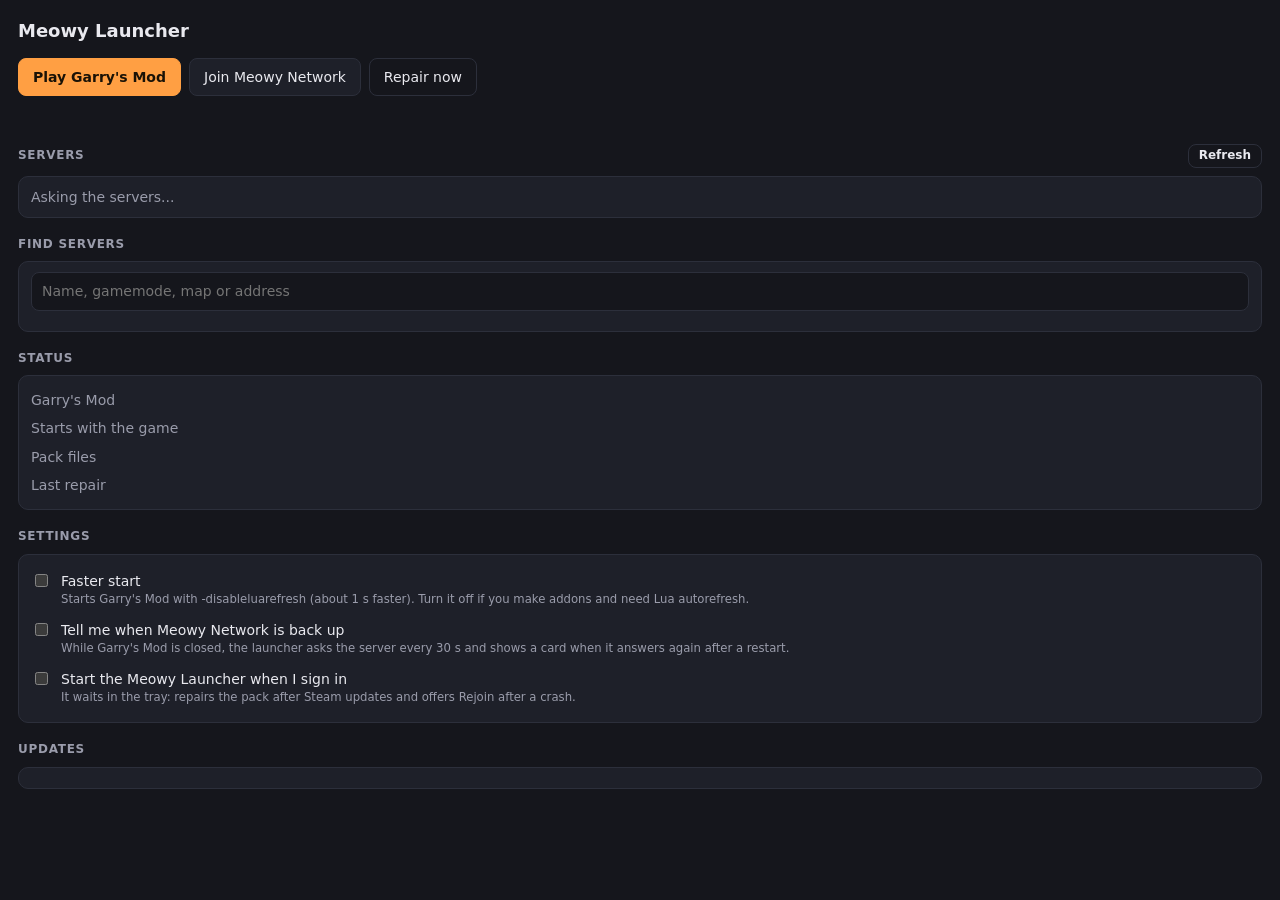
==== launcher/ui/index.html @ 8e2109b3 "Launcher: obey the pack's signed policy (K1) core/src/policy.rs mirrors src/policy.cpp: the same str" ====
<!doctype html>
<html lang="en">
<head>
  <meta charset="utf-8">
  <title>Meowy Launcher</title>
  <link rel="stylesheet" href="style.css">
  <script src="servers_view.js" defer></script>
  <script src="main.js" defer></script>
</head>
<body>
  <h1>Meowy Launcher</h1>
  <p class="sub" id="version"></p>
  <p class="notice" id="notice" role="status" hidden></p>

  <div class="actions">
    <button class="primary" id="play">Play Garry's Mod</button>
    <button id="join">Join Meowy Network</button>
    <button class="ghost" id="repair">Repair now</button>
  </div>
  <div id="message" role="status"></div>

  <h2>Servers <button class="ghost small" id="refresh" title="Ask the servers again">Refresh</button></h2>
  <div class="panel servers" id="servers"><span class="muted">Asking the servers...</span></div>

  <h2>Find servers</h2>
  <div class="panel">
    <input type="search" id="find" placeholder="Name, gamemode, map or address" autocomplete="off" spellcheck="false" maxlength="100">
    <small class="muted" id="find-info"></small>
    <div class="servers" id="found"></div>
  </div>

  <h2>Status</h2>
  <div class="panel">
    <div class="row"><span class="k">Garry's Mod</span><span class="v" id="game"></span></div>
    <div class="row"><span class="k">Starts with the game</span><span class="v" id="line"></span></div>
    <div class="row"><span class="k">Pack files</span><span class="v" id="modules"></span></div>
    <div class="row"><span class="k">Last repair</span><span class="v" id="last"></span></div>
  </div>

  <h2>Settings</h2>
  <div class="panel">
    <label class="toggle">
      <input type="checkbox" id="lua-refresh">
      <span>Faster start
        <small>Starts Garry's Mod with -disableluarefresh (about 1 s faster). Turn it off if you make addons and need Lua autorefresh.</small>
      </span>
    </label>
    <label class="toggle">
      <input type="checkbox" id="back-up">
      <span>Tell me when Meowy Network is back up
        <small>While Garry's Mod is closed, the launcher asks the server every 30 s and shows a card when it answers again after a restart.</small>
      </span>
    </label>
    <label class="toggle">
      <input type="checkbox" id="sign-in">
      <span>Start the Meowy Launcher when I sign in
        <small>It waits in the tray: repairs the pack after Steam updates and offers Rejoin after a crash.</small>
      </span>
    </label>
  </div>

  <h2>Updates</h2>
  <div class="panel"><span id="updates"></span></div>
</body>
</html>
---- launcher/ui/style.css ----
:root {
  --bg: #15161c;
  --panel: #1e2029;
  --line: #2c2f3b;
  --text: #e9e9ef;
  --muted: #9a9cab;
  --accent: #ff9f43;
  --accent-text: #1a1206;
  --ok: #5fd38d;
  --warn: #ffcc66;
  --bad: #ff6b6b;
  color-scheme: dark;
}

* { box-sizing: border-box; }

html, body {
  margin: 0;
  background: var(--bg);
  color: var(--text);
  font: 14px/1.45 "Segoe UI", system-ui, sans-serif;
  user-select: none;
}

body { padding: 18px; }

h1 { font-size: 18px; margin: 0 0 2px; }
h2 { font-size: 12px; text-transform: uppercase; letter-spacing: .06em; color: var(--muted); margin: 18px 0 8px; }
.sub { color: var(--muted); font-size: 12px; margin: 0; }

.panel {
  background: var(--panel);
  border: 1px solid var(--line);
  border-radius: 10px;
  padding: 10px 12px;
}

.row { display: flex; justify-content: space-between; gap: 12px; padding: 4px 0; }
.row .k { color: var(--muted); }
.row .v { text-align: right; overflow-wrap: anywhere; }
.ok { color: var(--ok); }
.warn { color: var(--warn); }
.bad { color: var(--bad); }

.actions { display: flex; gap: 8px; margin-top: 14px; flex-wrap: wrap; }

button {
  font: inherit;
  border: 1px solid var(--line);
  background: var(--panel);
  color: var(--text);
  border-radius: 8px;
  padding: 8px 14px;
  cursor: pointer;
}
button:hover { border-color: #444859; }
button:disabled { opacity: .5; cursor: default; }
button.primary { background: var(--accent); color: var(--accent-text); border-color: var(--accent); font-weight: 600; }
button.ghost { background: transparent; }
button:focus-visible { outline: 2px solid var(--accent); outline-offset: 2px; }

label.toggle { display: flex; gap: 10px; align-items: flex-start; padding: 6px 0; cursor: pointer; }
label.toggle input { margin-top: 3px; accent-color: var(--accent); }
label.toggle small { display: block; color: var(--muted); }

#message { min-height: 20px; margin-top: 10px; color: var(--muted); }

html { overflow-y: auto; }
.muted { color: var(--muted); }
h2 { display: flex; align-items: center; justify-content: space-between; }
button.small { padding: 2px 10px; font-size: 12px; text-transform: none; letter-spacing: 0; }
.server { display: flex; align-items: center; justify-content: space-between; gap: 10px; padding: 6px 0; }
.server + .server { border-top: 1px solid var(--line); }
.server .name { overflow-wrap: anywhere; }
.server small { color: var(--muted); }
.server.down .name { color: var(--muted); }
.server button { flex: none; padding: 6px 12px; }
input[type="search"] {
  width: 100%;
  font: inherit;
  color: var(--text);
  background: var(--bg);
  border: 1px solid var(--line);
  border-radius: 8px;
  padding: 8px 10px;
  margin-bottom: 6px;
  user-select: text;
}
input[type="search"]:focus { outline: 2px solid var(--accent); outline-offset: 1px; }
#found { max-height: 360px; overflow-y: auto; margin-top: 4px; }

/* The card window */
body.card { padding: 16px 18px; }
.card h1 { font-size: 16px; }
.card p { margin: 6px 0 0; color: var(--muted); overflow-wrap: anywhere; }
.card .actions { position: fixed; left: 18px; right: 18px; bottom: 16px; justify-content: flex-end; margin: 0; }

.notice { margin: 10px 0 0; padding: 8px 10px; border-radius: 8px; background: #3a2d12; color: var(--warn); }
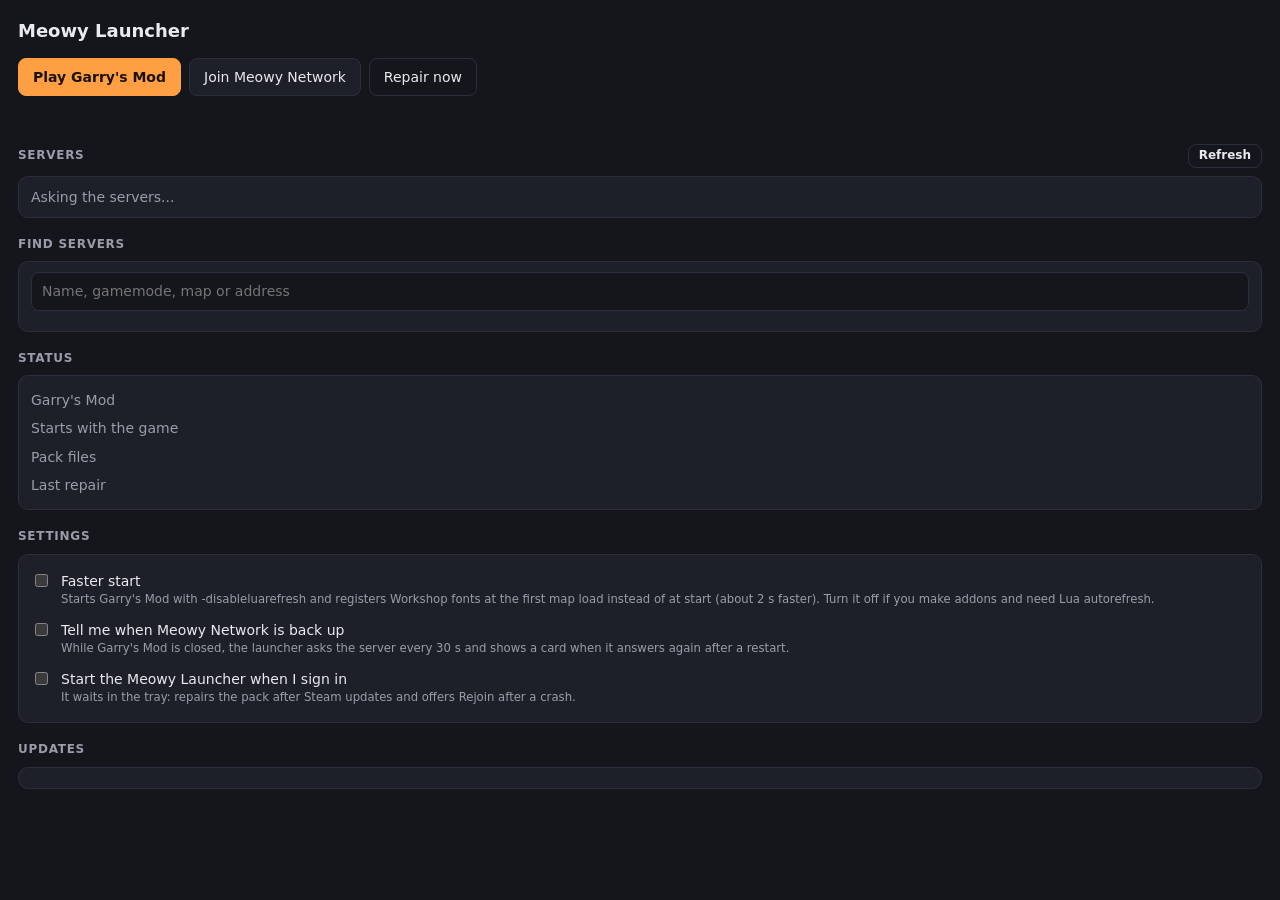
==== commit 31c4fafa: "Merge main (the launcher's policy) into lazy fonts" ====
--- a/launcher/ui/index.html
+++ b/launcher/ui/index.html
@@ -42,7 +42,7 @@
     <label class="toggle">
       <input type="checkbox" id="lua-refresh">
       <span>Faster start
-        <small>Starts Garry's Mod with -disableluarefresh (about 1 s faster). Turn it off if you make addons and need Lua autorefresh.</small>
+        <small>Starts Garry's Mod with -disableluarefresh and registers Workshop fonts at the first map load instead of at start (about 2 s faster). Turn it off if you make addons and need Lua autorefresh.</small>
       </span>
     </label>
     <label class="toggle">
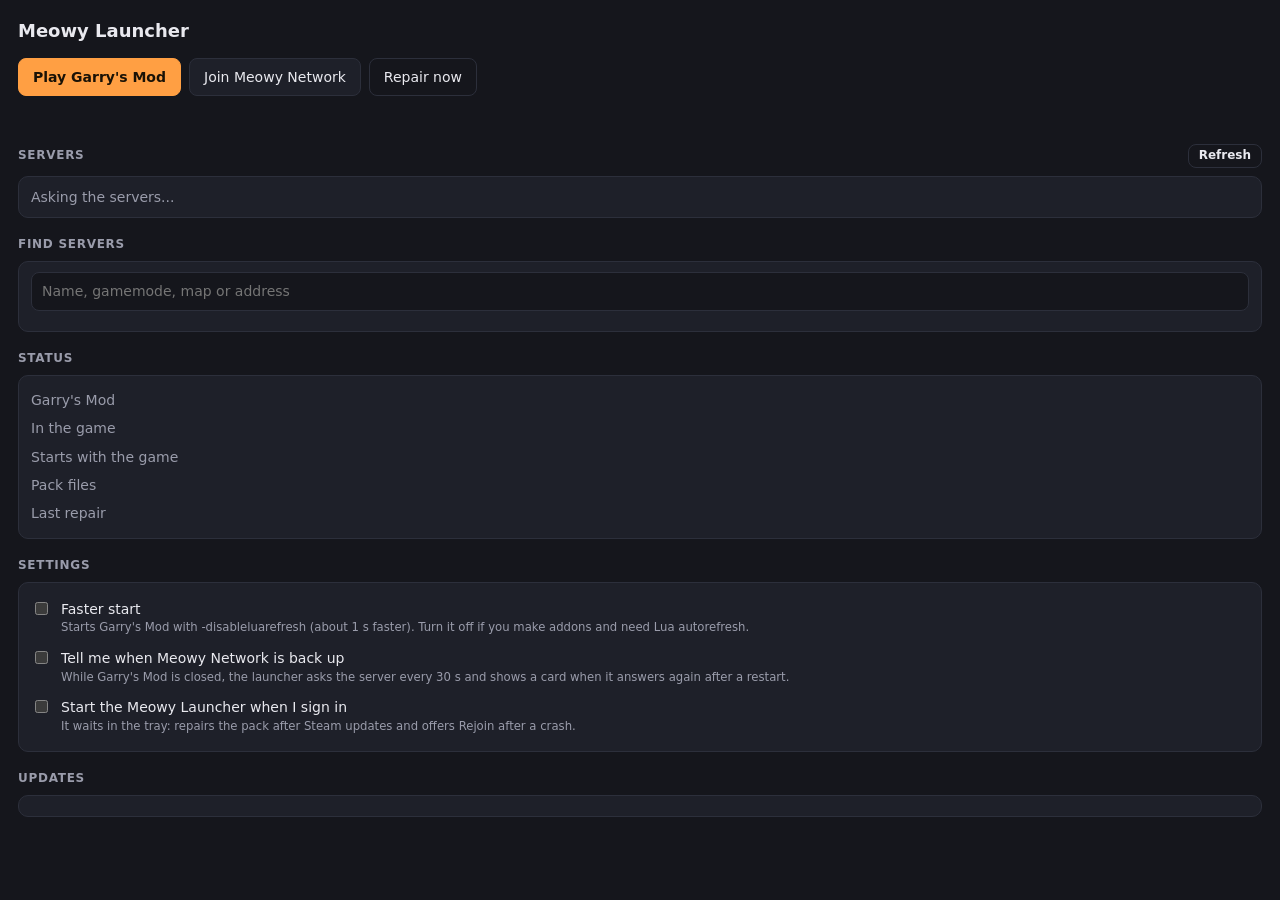
==== commit c04dc071: "Merge main (the launcher's policy) into the pipe" ====
--- a/launcher/ui/index.html
+++ b/launcher/ui/index.html
@@ -32,6 +32,7 @@
   <h2>Status</h2>
   <div class="panel">
     <div class="row"><span class="k">Garry's Mod</span><span class="v" id="game"></span></div>
+    <div class="row"><span class="k">In the game</span><span class="v" id="pack"></span></div>
     <div class="row"><span class="k">Starts with the game</span><span class="v" id="line"></span></div>
     <div class="row"><span class="k">Pack files</span><span class="v" id="modules"></span></div>
     <div class="row"><span class="k">Last repair</span><span class="v" id="last"></span></div>
@@ -42,7 +43,7 @@
     <label class="toggle">
       <input type="checkbox" id="lua-refresh">
       <span>Faster start
-        <small>Starts Garry's Mod with -disableluarefresh and registers Workshop fonts at the first map load instead of at start (about 2 s faster). Turn it off if you make addons and need Lua autorefresh.</small>
+        <small>Starts Garry's Mod with -disableluarefresh (about 1 s faster). Turn it off if you make addons and need Lua autorefresh.</small>
       </span>
     </label>
     <label class="toggle">
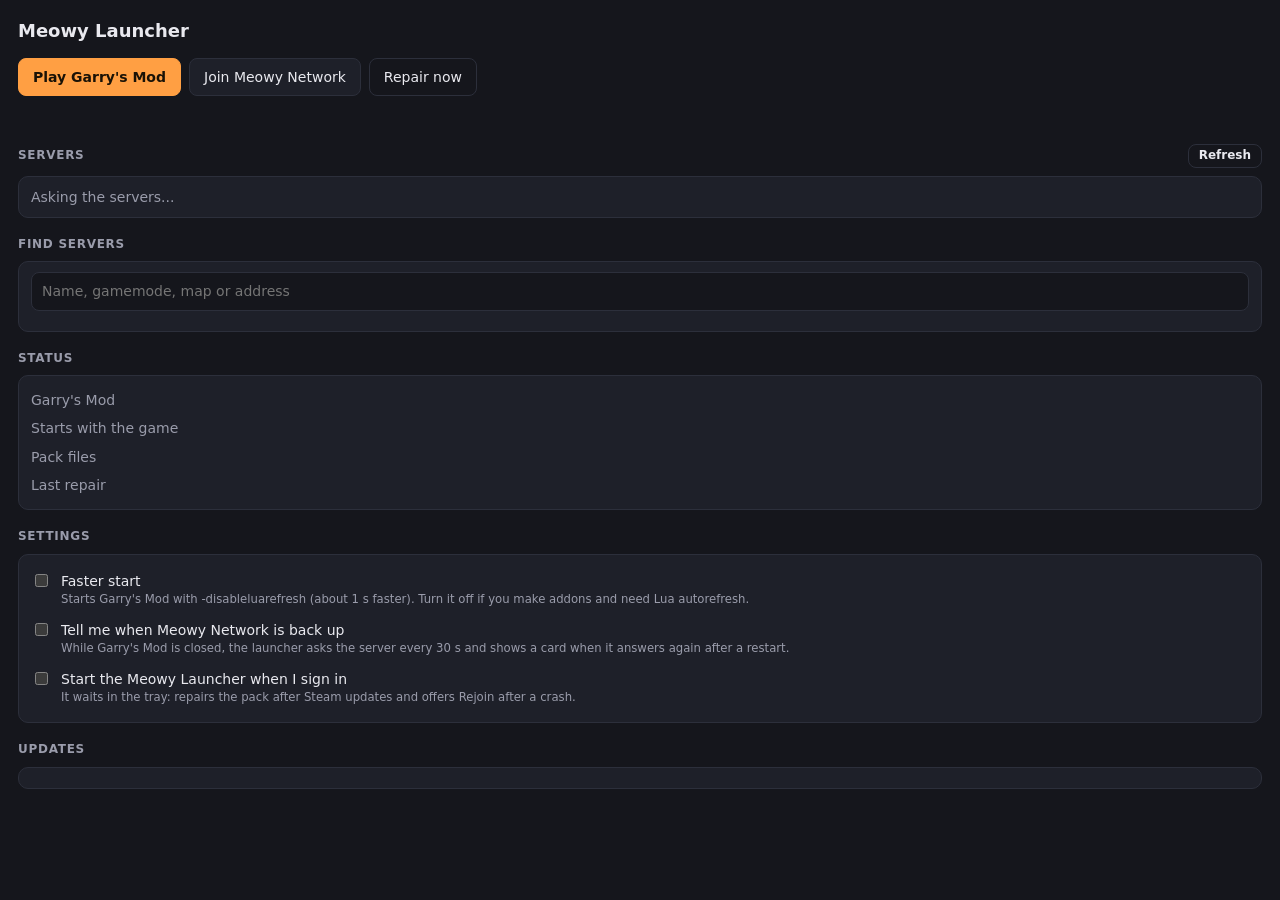
==== commit 3d083bcb: "Launcher: stage the pack's signed updates while the game is closed (U1) core/src/release.rs and core" ====
--- a/launcher/ui/index.html
+++ b/launcher/ui/index.html
@@ -32,7 +32,6 @@
   <h2>Status</h2>
   <div class="panel">
     <div class="row"><span class="k">Garry's Mod</span><span class="v" id="game"></span></div>
-    <div class="row"><span class="k">In the game</span><span class="v" id="pack"></span></div>
     <div class="row"><span class="k">Starts with the game</span><span class="v" id="line"></span></div>
     <div class="row"><span class="k">Pack files</span><span class="v" id="modules"></span></div>
     <div class="row"><span class="k">Last repair</span><span class="v" id="last"></span></div>
@@ -61,6 +60,6 @@
   </div>
 
   <h2>Updates</h2>
-  <div class="panel"><span id="updates"></span></div>
+  <div class="panel" id="updates"></div>
 </body>
 </html>
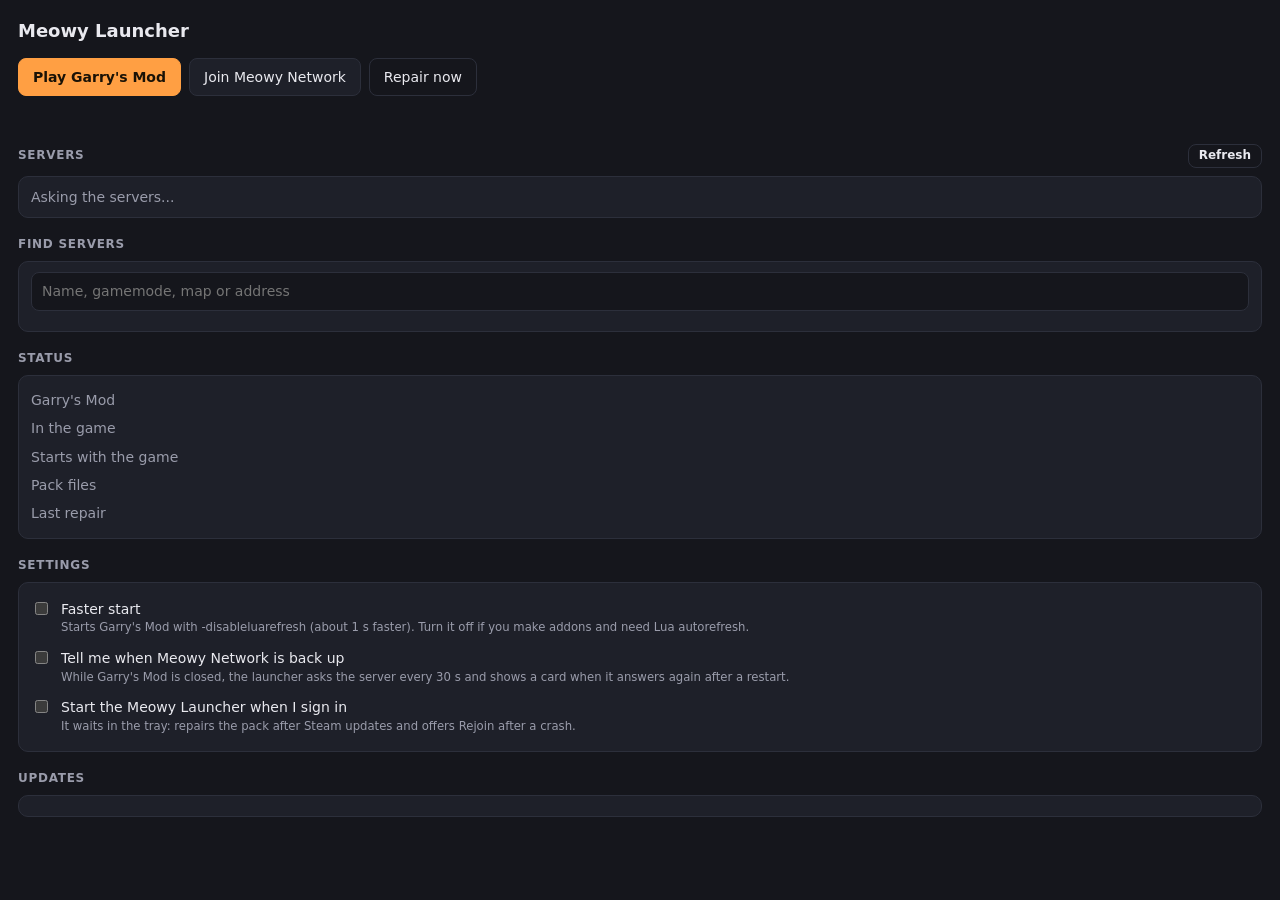
==== commit c21759c4: "Merge main (the launcher's updater) into the pipe" ====
--- a/launcher/ui/index.html
+++ b/launcher/ui/index.html
@@ -32,6 +32,7 @@
   <h2>Status</h2>
   <div class="panel">
     <div class="row"><span class="k">Garry's Mod</span><span class="v" id="game"></span></div>
+    <div class="row"><span class="k">In the game</span><span class="v" id="pack"></span></div>
     <div class="row"><span class="k">Starts with the game</span><span class="v" id="line"></span></div>
     <div class="row"><span class="k">Pack files</span><span class="v" id="modules"></span></div>
     <div class="row"><span class="k">Last repair</span><span class="v" id="last"></span></div>
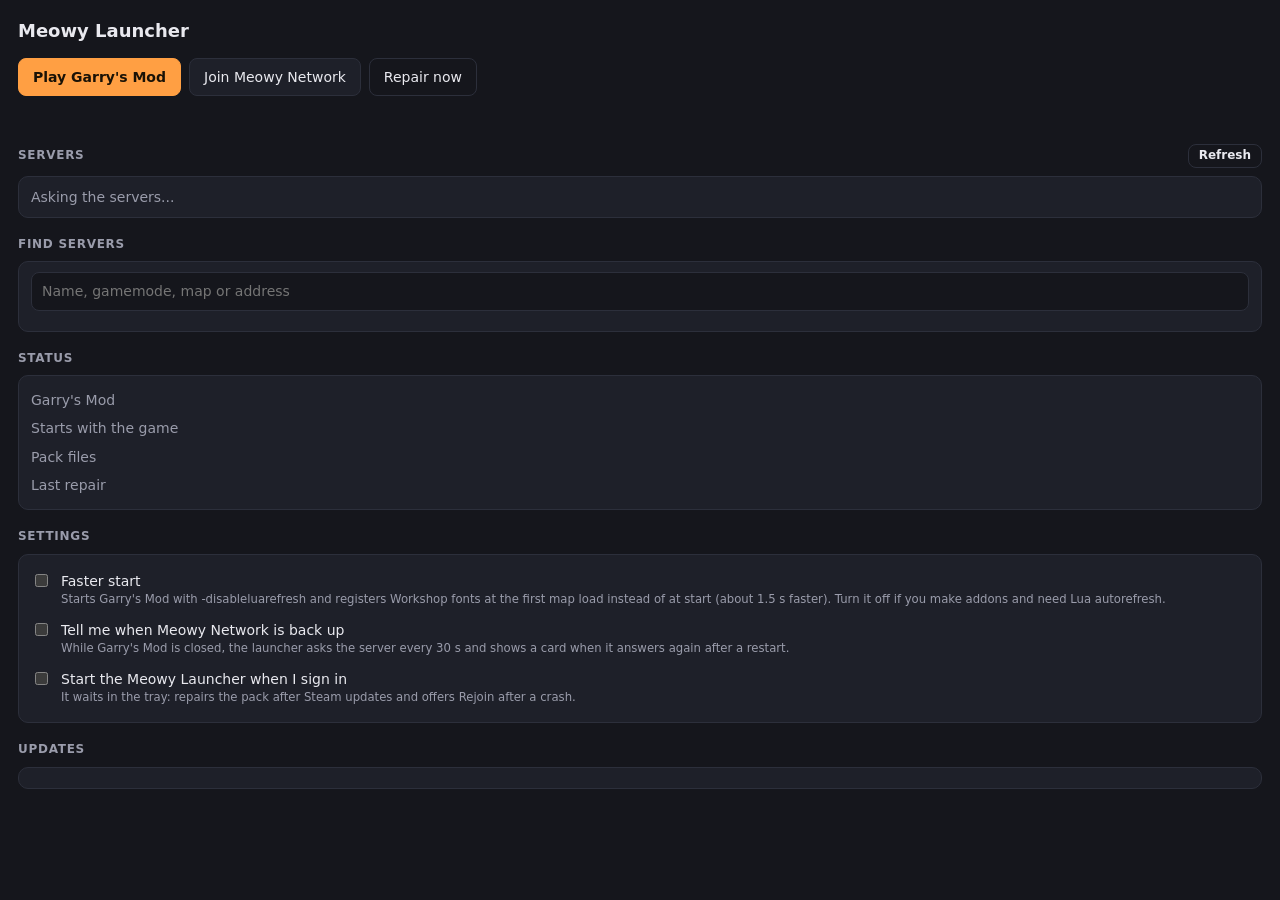
==== commit 86afef8c: "Lazy fonts: Faster start says about 1.5 s, as measured" ====
--- a/launcher/ui/index.html
+++ b/launcher/ui/index.html
@@ -32,7 +32,6 @@
   <h2>Status</h2>
   <div class="panel">
     <div class="row"><span class="k">Garry's Mod</span><span class="v" id="game"></span></div>
-    <div class="row"><span class="k">In the game</span><span class="v" id="pack"></span></div>
     <div class="row"><span class="k">Starts with the game</span><span class="v" id="line"></span></div>
     <div class="row"><span class="k">Pack files</span><span class="v" id="modules"></span></div>
     <div class="row"><span class="k">Last repair</span><span class="v" id="last"></span></div>
@@ -43,7 +42,7 @@
     <label class="toggle">
       <input type="checkbox" id="lua-refresh">
       <span>Faster start
-        <small>Starts Garry's Mod with -disableluarefresh (about 1 s faster). Turn it off if you make addons and need Lua autorefresh.</small>
+        <small>Starts Garry's Mod with -disableluarefresh and registers Workshop fonts at the first map load instead of at start (about 1.5 s faster). Turn it off if you make addons and need Lua autorefresh.</small>
       </span>
     </label>
     <label class="toggle">
@@ -61,6 +60,6 @@
   </div>
 
   <h2>Updates</h2>
-  <div class="panel" id="updates"></div>
+  <div class="panel"><span id="updates"></span></div>
 </body>
 </html>
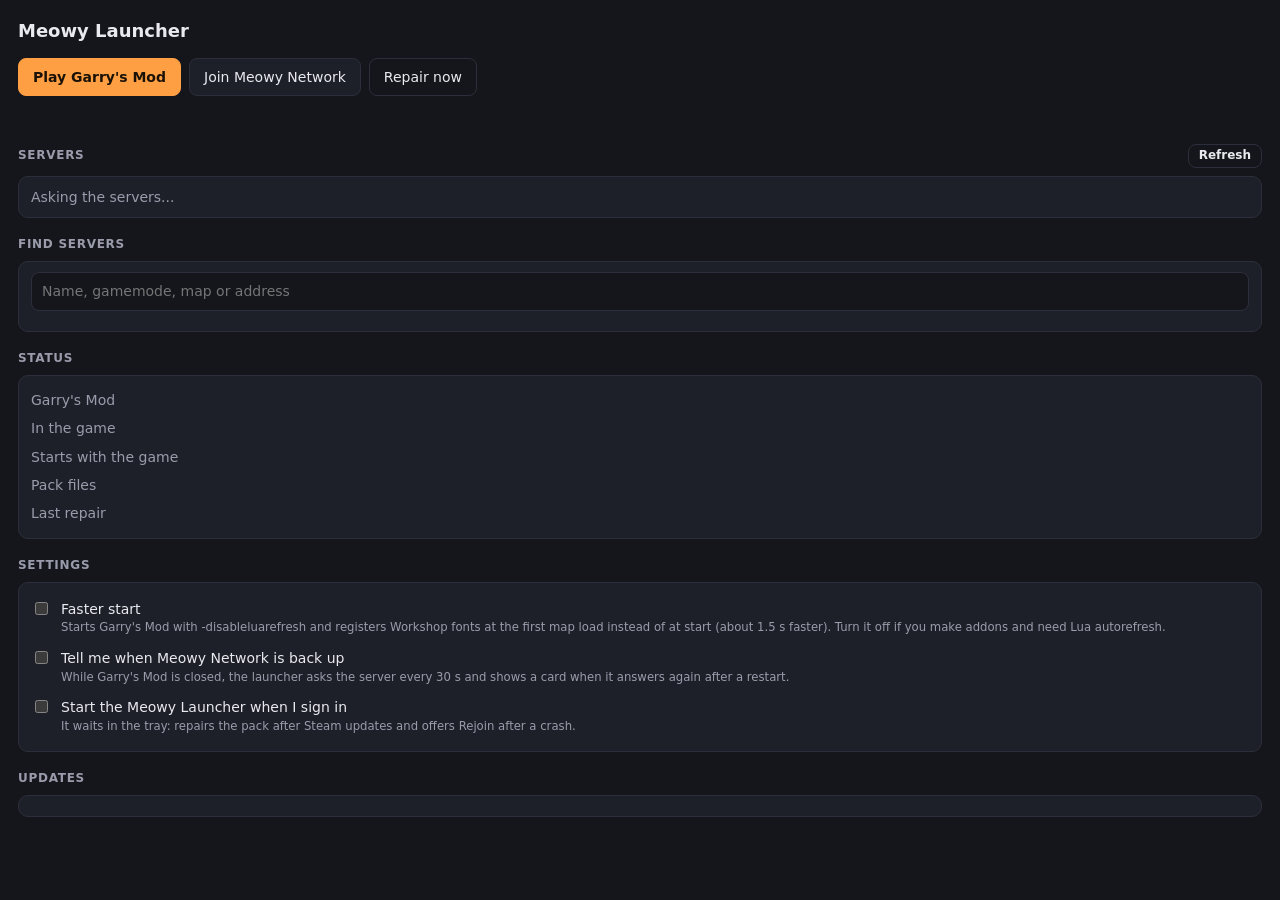
==== commit 2e74ac23: "Merge main (lazy fonts) into the pipe" ====
--- a/launcher/ui/index.html
+++ b/launcher/ui/index.html
@@ -32,6 +32,7 @@
   <h2>Status</h2>
   <div class="panel">
     <div class="row"><span class="k">Garry's Mod</span><span class="v" id="game"></span></div>
+    <div class="row"><span class="k">In the game</span><span class="v" id="pack"></span></div>
     <div class="row"><span class="k">Starts with the game</span><span class="v" id="line"></span></div>
     <div class="row"><span class="k">Pack files</span><span class="v" id="modules"></span></div>
     <div class="row"><span class="k">Last repair</span><span class="v" id="last"></span></div>
@@ -60,6 +61,6 @@
   </div>
 
   <h2>Updates</h2>
-  <div class="panel"><span id="updates"></span></div>
+  <div class="panel" id="updates"></div>
 </body>
 </html>
